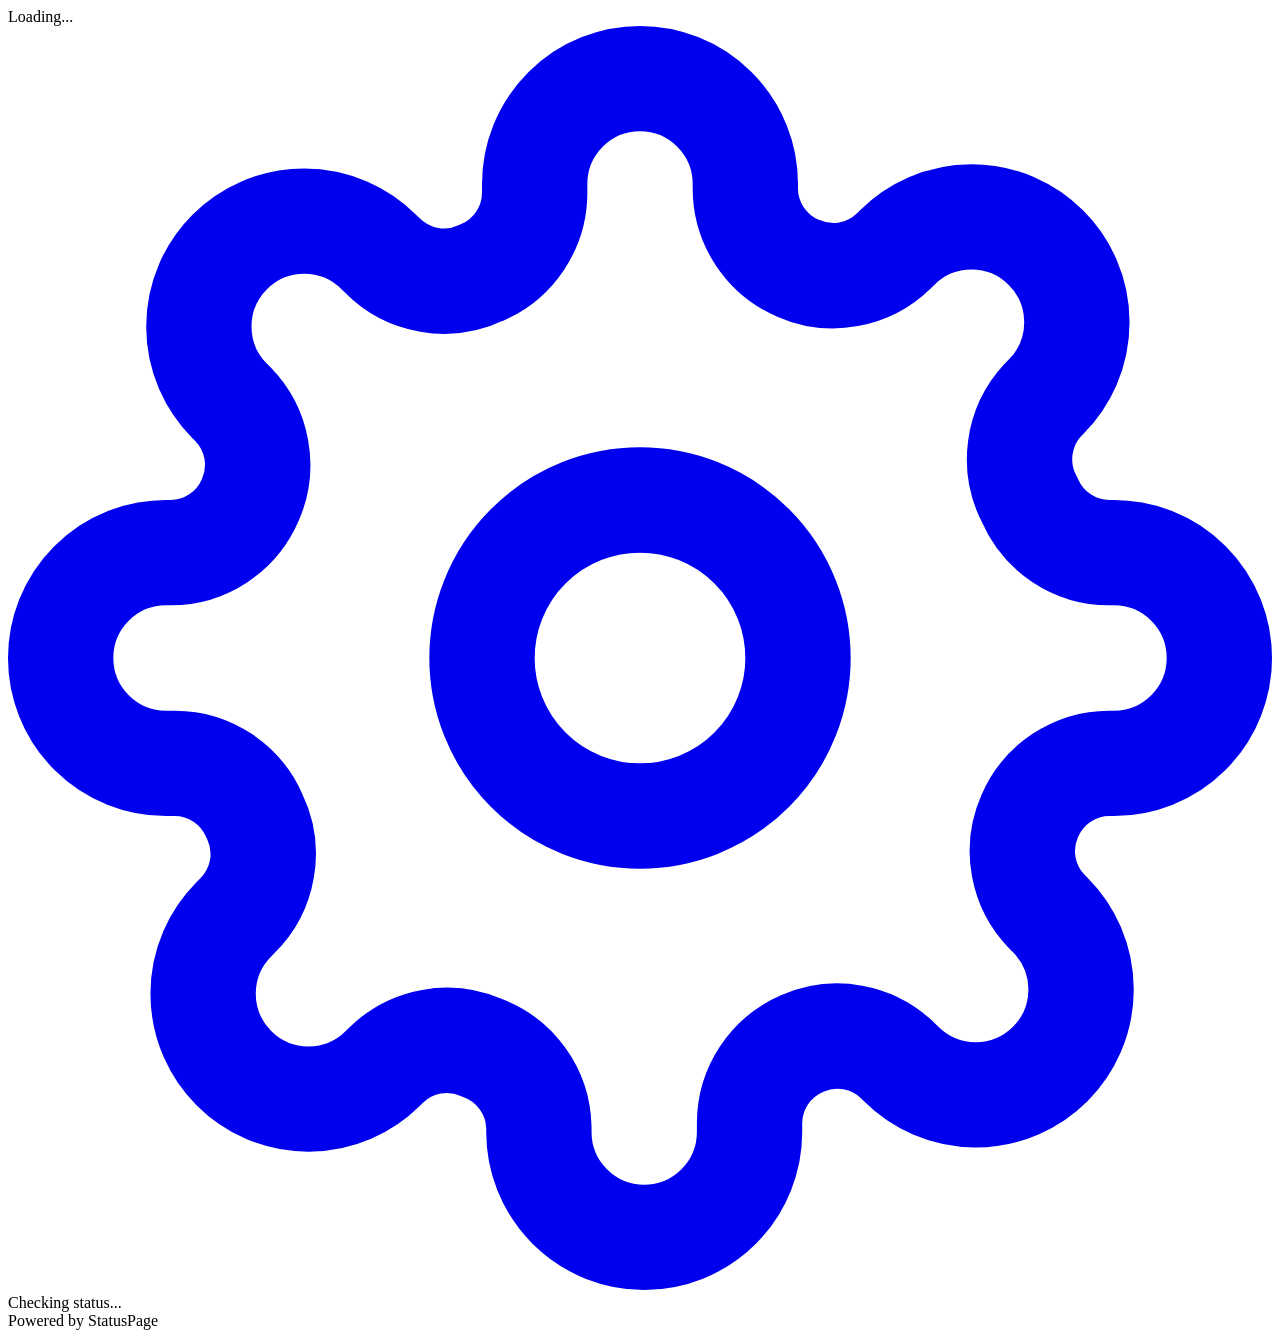
==== statuspage/templates/index.html @ 4d49f3d8 "first commit" ====
<!DOCTYPE html>
<html lang="en">
<head>
    <meta charset="UTF-8">
    <meta name="viewport" content="width=device-width, initial-scale=1.0">
    <title>Status Page</title>
    <link rel="preconnect" href="https://fonts.googleapis.com">
    <link href="https://fonts.googleapis.com/css2?family=Inter:wght@400;500;600;700&display=swap" rel="stylesheet">
    <link rel="stylesheet" href="/static/css/style.css">
</head>
<body>
    <div class="container" id="app">
        <!-- Header -->
        <div class="header">
            <div class="logo-wrap">
                <img id="logo-img" class="logo-img" src="" alt="" style="display:none">
                <span class="site-name" id="site-name">Loading...</span>
            </div>
            <a href="/admin" class="settings-btn" title="Admin Settings">
                <svg viewBox="0 0 24 24" fill="none" stroke="currentColor" stroke-width="2"
                     stroke-linecap="round" stroke-linejoin="round">
                    <circle cx="12" cy="12" r="3"/>
                    <path d="M19.4 15a1.65 1.65 0 0 0 .33 1.82l.06.06a2 2 0 0 1-2.83 2.83l-.06-.06a1.65
                    1.65 0 0 0-1.82-.33 1.65 1.65 0 0 0-1 1.51V21a2 2 0 0 1-4 0v-.09A1.65 1.65 0 0 0
                    9 19.4a1.65 1.65 0 0 0-1.82.33l-.06.06a2 2 0 0 1-2.83-2.83l.06-.06A1.65 1.65 0 0 0
                    4.68 15a1.65 1.65 0 0 0-1.51-1H3a2 2 0 0 1 0-4h.09A1.65 1.65 0 0 0 4.6 9a1.65 1.65
                    0 0 0-.33-1.82l-.06-.06a2 2 0 0 1 2.83-2.83l.06.06A1.65 1.65 0 0 0 9 4.68a1.65 1.65
                    0 0 0 1-1.51V3a2 2 0 0 1 4 0v.09a1.65 1.65 0 0 0 1 1.51 1.65 1.65 0 0 0
                    1.82-.33l.06-.06a2 2 0 0 1 2.83 2.83l-.06.06A1.65 1.65 0 0 0 19.4 9a1.65 1.65 0 0 0
                    1.51 1H21a2 2 0 0 1 0 4h-.09a1.65 1.65 0 0 0-1.51 1z"/>
                </svg>
            </a>
        </div>

        <!-- Status Banner -->
        <div class="status-banner" id="status-banner">
            <div class="status-dot" id="status-dot"></div>
            <span class="status-label" id="status-label">Checking status...</span>
        </div>

        <!-- Categories & Servers -->
        <div id="categories-container"></div>

        <div class="footer">Powered by StatusPage</div>
    </div>

    <script src="/static/js/app.js"></script>
</body>
</html>
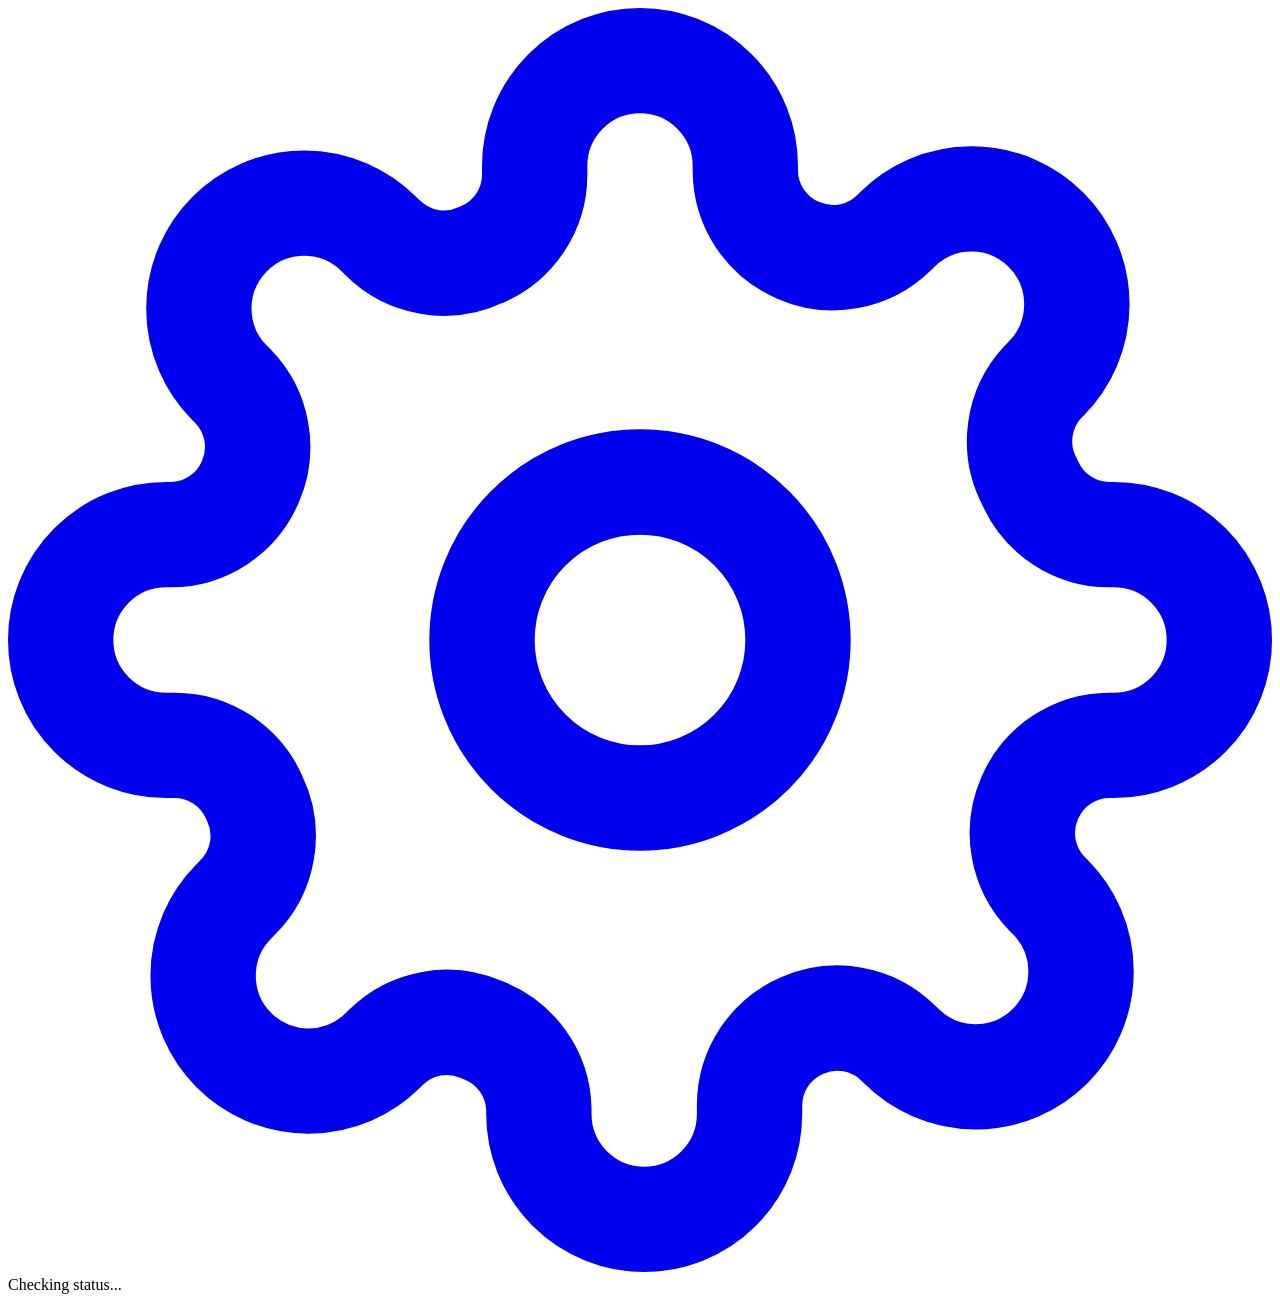
==== commit 977f1b12: "yes" ====
--- a/statuspage/templates/index.html
+++ b/statuspage/templates/index.html
@@ -9,39 +9,39 @@
     <link rel="stylesheet" href="/static/css/style.css">
 </head>
 <body>
-    <div class="container" id="app">
-        <!-- Header -->
-        <div class="header">
-            <div class="logo-wrap">
+    <div class="content-panel">
+        <div class="header-glow"></div>
+        <div class="inner">
+
+            <!-- Header -->
+            <div class="header">
                 <img id="logo-img" class="logo-img" src="" alt="" style="display:none">
-                <span class="site-name" id="site-name">Loading...</span>
+                <span class="site-name" id="site-name" style="display:none"></span>
+                <a href="/admin" class="settings-btn" title="Admin Settings">
+                    <svg viewBox="0 0 24 24" fill="none" stroke="currentColor" stroke-width="2"
+                         stroke-linecap="round" stroke-linejoin="round">
+                        <circle cx="12" cy="12" r="3"/>
+                        <path d="M19.4 15a1.65 1.65 0 0 0 .33 1.82l.06.06a2 2 0 0 1-2.83 2.83l-.06-.06a1.65
+                        1.65 0 0 0-1.82-.33 1.65 1.65 0 0 0-1 1.51V21a2 2 0 0 1-4 0v-.09A1.65 1.65 0 0 0
+                        9 19.4a1.65 1.65 0 0 0-1.82.33l-.06.06a2 2 0 0 1-2.83-2.83l.06-.06A1.65 1.65 0 0 0
+                        4.68 15a1.65 1.65 0 0 0-1.51-1H3a2 2 0 0 1 0-4h.09A1.65 1.65 0 0 0 4.6 9a1.65 1.65
+                        0 0 0-.33-1.82l-.06-.06a2 2 0 0 1 2.83-2.83l.06.06A1.65 1.65 0 0 0 9 4.68a1.65 1.65
+                        0 0 0 1-1.51V3a2 2 0 0 1 4 0v.09a1.65 1.65 0 0 0 1 1.51 1.65 1.65 0 0 0
+                        1.82-.33l.06-.06a2 2 0 0 1 2.83 2.83l-.06.06A1.65 1.65 0 0 0 19.4 9a1.65 1.65 0 0 0
+                        1.51 1H21a2 2 0 0 1 0 4h-.09a1.65 1.65 0 0 0-1.51 1z"/>
+                    </svg>
+                </a>
             </div>
-            <a href="/admin" class="settings-btn" title="Admin Settings">
-                <svg viewBox="0 0 24 24" fill="none" stroke="currentColor" stroke-width="2"
-                     stroke-linecap="round" stroke-linejoin="round">
-                    <circle cx="12" cy="12" r="3"/>
-                    <path d="M19.4 15a1.65 1.65 0 0 0 .33 1.82l.06.06a2 2 0 0 1-2.83 2.83l-.06-.06a1.65
-                    1.65 0 0 0-1.82-.33 1.65 1.65 0 0 0-1 1.51V21a2 2 0 0 1-4 0v-.09A1.65 1.65 0 0 0
-                    9 19.4a1.65 1.65 0 0 0-1.82.33l-.06.06a2 2 0 0 1-2.83-2.83l.06-.06A1.65 1.65 0 0 0
-                    4.68 15a1.65 1.65 0 0 0-1.51-1H3a2 2 0 0 1 0-4h.09A1.65 1.65 0 0 0 4.6 9a1.65 1.65
-                    0 0 0-.33-1.82l-.06-.06a2 2 0 0 1 2.83-2.83l.06.06A1.65 1.65 0 0 0 9 4.68a1.65 1.65
-                    0 0 0 1-1.51V3a2 2 0 0 1 4 0v.09a1.65 1.65 0 0 0 1 1.51 1.65 1.65 0 0 0
-                    1.82-.33l.06-.06a2 2 0 0 1 2.83 2.83l-.06.06A1.65 1.65 0 0 0 19.4 9a1.65 1.65 0 0 0
-                    1.51 1H21a2 2 0 0 1 0 4h-.09a1.65 1.65 0 0 0-1.51 1z"/>
-                </svg>
-            </a>
+
+            <!-- Status Banner -->
+            <div class="status-banner" id="status-banner">
+                <div class="status-dot" id="status-dot"></div>
+                <span class="status-label" id="status-label">Checking status...</span>
+            </div>
+
+            <!-- Categories & Servers -->
+            <div id="categories-container"></div>
         </div>
-
-        <!-- Status Banner -->
-        <div class="status-banner" id="status-banner">
-            <div class="status-dot" id="status-dot"></div>
-            <span class="status-label" id="status-label">Checking status...</span>
-        </div>
-
-        <!-- Categories & Servers -->
-        <div id="categories-container"></div>
-
-        <div class="footer">Powered by StatusPage</div>
     </div>
 
     <script src="/static/js/app.js"></script>
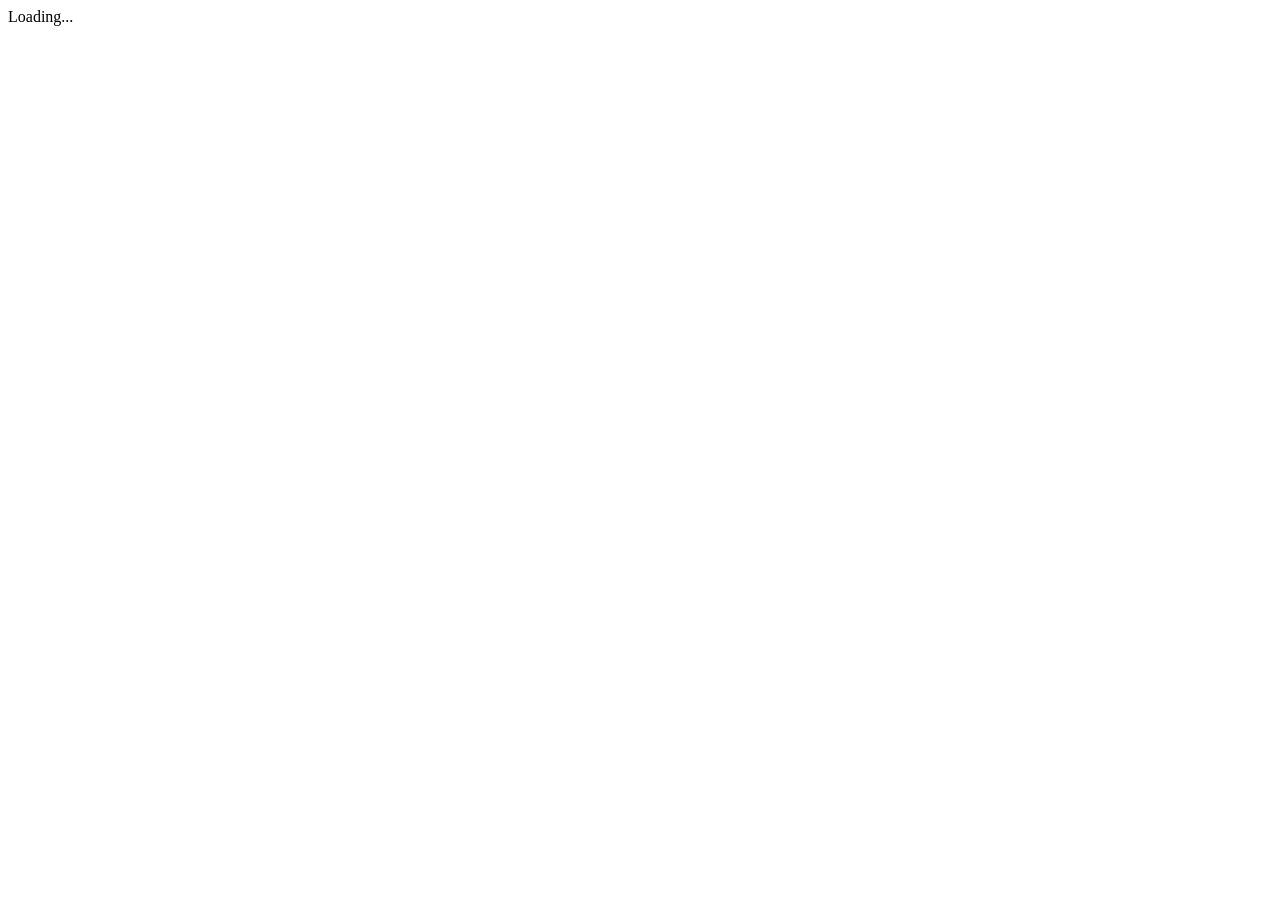
==== commit b51ca08b: "yes" ====
--- a/statuspage/templates/index.html
+++ b/statuspage/templates/index.html
@@ -3,47 +3,24 @@
 <head>
     <meta charset="UTF-8">
     <meta name="viewport" content="width=device-width, initial-scale=1.0">
-    <title>Status Page</title>
+    <title>Status</title>
     <link rel="preconnect" href="https://fonts.googleapis.com">
     <link href="https://fonts.googleapis.com/css2?family=Inter:wght@400;500;600;700&display=swap" rel="stylesheet">
     <link rel="stylesheet" href="/static/css/style.css">
 </head>
 <body>
-    <div class="content-panel">
-        <div class="header-glow"></div>
-        <div class="inner">
-
-            <!-- Header -->
-            <div class="header">
-                <img id="logo-img" class="logo-img" src="" alt="" style="display:none">
-                <span class="site-name" id="site-name" style="display:none"></span>
-                <a href="/admin" class="settings-btn" title="Admin Settings">
-                    <svg viewBox="0 0 24 24" fill="none" stroke="currentColor" stroke-width="2"
-                         stroke-linecap="round" stroke-linejoin="round">
-                        <circle cx="12" cy="12" r="3"/>
-                        <path d="M19.4 15a1.65 1.65 0 0 0 .33 1.82l.06.06a2 2 0 0 1-2.83 2.83l-.06-.06a1.65
-                        1.65 0 0 0-1.82-.33 1.65 1.65 0 0 0-1 1.51V21a2 2 0 0 1-4 0v-.09A1.65 1.65 0 0 0
-                        9 19.4a1.65 1.65 0 0 0-1.82.33l-.06.06a2 2 0 0 1-2.83-2.83l.06-.06A1.65 1.65 0 0 0
-                        4.68 15a1.65 1.65 0 0 0-1.51-1H3a2 2 0 0 1 0-4h.09A1.65 1.65 0 0 0 4.6 9a1.65 1.65
-                        0 0 0-.33-1.82l-.06-.06a2 2 0 0 1 2.83-2.83l.06.06A1.65 1.65 0 0 0 9 4.68a1.65 1.65
-                        0 0 0 1-1.51V3a2 2 0 0 1 4 0v.09a1.65 1.65 0 0 0 1 1.51 1.65 1.65 0 0 0
-                        1.82-.33l.06-.06a2 2 0 0 1 2.83 2.83l-.06.06A1.65 1.65 0 0 0 19.4 9a1.65 1.65 0 0 0
-                        1.51 1H21a2 2 0 0 1 0 4h-.09a1.65 1.65 0 0 0-1.51 1z"/>
-                    </svg>
-                </a>
+    <div id="app">
+        <header id="header">
+            <div class="header-inner">
+                <div class="logo-area" id="logo-area"></div>
             </div>
-
-            <!-- Status Banner -->
-            <div class="status-banner" id="status-banner">
-                <div class="status-dot" id="status-dot"></div>
-                <span class="status-label" id="status-label">Checking status...</span>
-            </div>
-
-            <!-- Categories & Servers -->
-            <div id="categories-container"></div>
+        </header>
+        <div class="status-banner" id="status-banner">
+            <span class="status-dot-large" id="status-dot"></span>
+            <span class="status-text" id="status-text">Loading...</span>
         </div>
+        <main id="categories-container"></main>
     </div>
-
     <script src="/static/js/app.js"></script>
 </body>
 </html>
